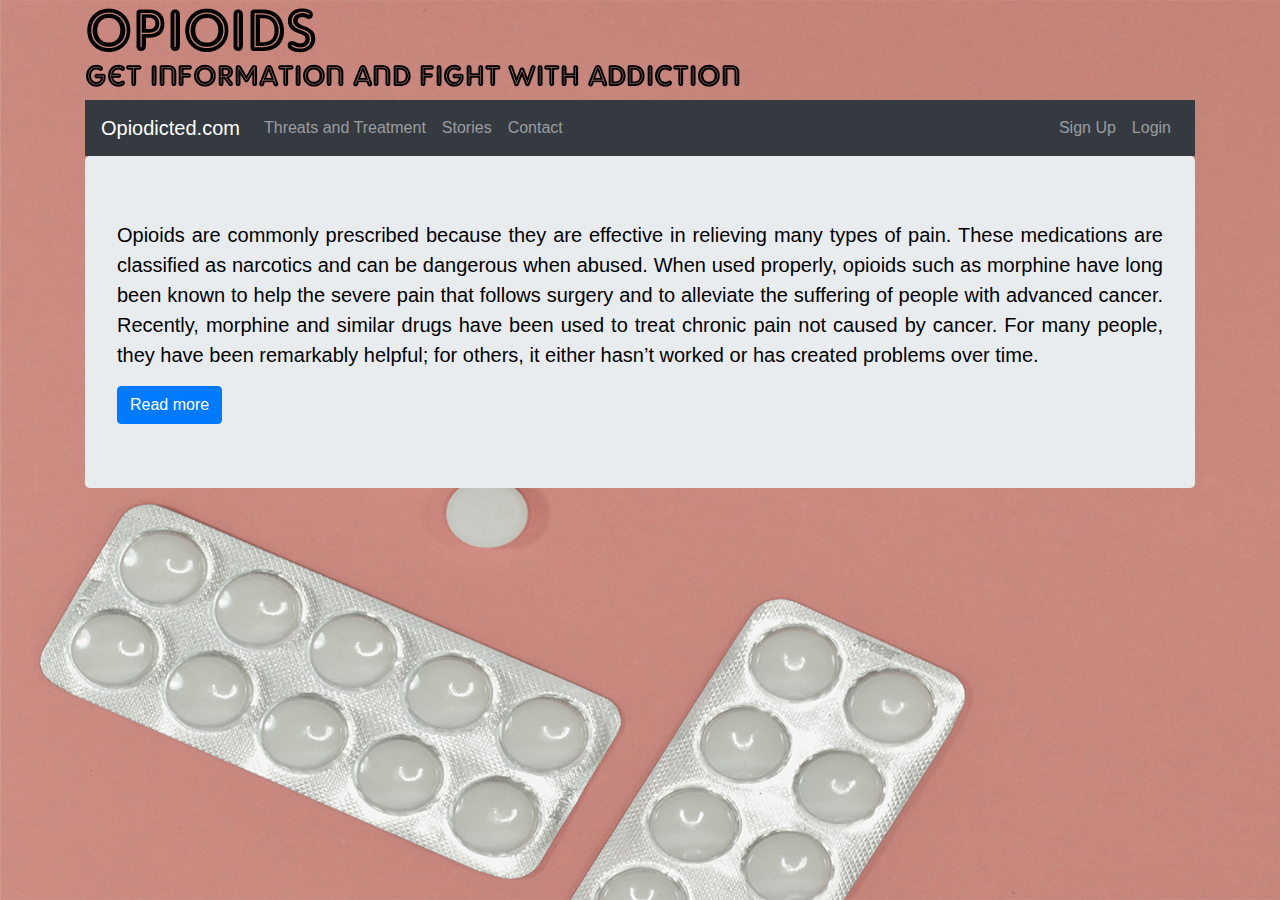
==== 3columnes.html @ 6ac8b946 "Add files via upload" ====
<!doctype html>
<html lang="en">
  <head>
    <!-- Required meta tags -->
    <meta charset="utf-8">
    <meta name="viewport" content="width=device-width, initial-scale=1, shrink-to-fit=no">

    <!-- Bootstrap CSS -->
    <link rel="stylesheet" href="https://maxcdn.bootstrapcdn.com/bootstrap/4.0.0/css/bootstrap.min.css" integrity="sha384-Gn5384xqQ1aoWXA+058RXPxPg6fy4IWvTNh0E263XmFcJlSAwiGgFAW/dAiS6JXm" crossorigin="anonymous">

    <title>OPIOIDS</title>
      
      <link rel="stylesheet" href="styless.css">
  </head>
  <body>
    <div id="wrapper" class="container">
        <div class="row">
      <div class="col-sm-7"> 
          
        
           <h1><img src="h1.png" align="middle" ></h1>
    </div>
    </div>
      
   
          
      <!-- navigation bar -->
          
      <nav class="navbar navbar-expand-lg navbar-dark bg-dark">
        <a class="navbar-brand" href="3columnes.html">Opiodicted.com</a>
        <button class="navbar-toggler" type="button" data-toggle="collapse" data-target="#navbarSupportedContent" aria-controls="navbarSupportedContent" aria-expanded="false" aria-label="Toggle navigation">
          <span class="navbar-toggler-icon"></span>
        </button>

        <div class="collapse navbar-collapse" id="navbarSupportedContent">
          <ul class="navbar-nav mr-auto">
           
            <li class="nav-item">
              <a class="nav-link" href="threats%20and%20treatment.html">
                Threats and Treatment
              </a>
            </li>
                   
                        <li class="nav-item">
              <a class="nav-link" href="stories.html">Stories</a>
            </li>
             <li class="nav-item">
              <a class="nav-link" href="contact.html">Contact</a>
            </li>
          </ul>
          <ul class="nav navbar-nav navbar-right">
      <li> <a class="nav-link" href="signup.html">   Sign Up</a></li>
      <li> <a class="nav-link" href="Login.html"> Login</a></li>
    </ul>
        </div>
      </nav>
        
      
   <!-- content -->
   <div class="jumbotron">
         <p class="lead" align="justify"> Opioids are commonly prescribed because they are effective in relieving many types of pain. These medications are classified as narcotics and can be dangerous when abused. When used properly, opioids such as morphine have long been known to help the severe pain that follows surgery and to alleviate the suffering of people with advanced cancer. Recently, morphine and similar drugs have been used to treat chronic pain not caused by cancer. For many people, they have been remarkably helpful; for others, it either hasn’t worked or has created problems over time.
          </p>
        
        <a class="btn btn-primary" data-toggle="collapse" href="#collapseExample" role="button">Read more</a>
       <div class="collapse" id="collapseExample">
           <div class="card card-body"><p align="justify">
          Taken as directed, opioids can manage pain effectively when used for a short amount of time. With long-term use, people need to be screened and monitored because a fraction of those treated will develop an addiction disorder, abuse the drugs, or give them to others. Long-term daily use of opioids leads to physical dependence, which is not to be confused with addiction disorder. An addiction disorder occurs in about 5 percent of people who take these pain relievers as directed over the period of a year. An addiction disorder can be treated, but like those who misuse or illegally distribute prescription drugs, the prescriber needs to be vigilant to identify and address these problems. That is why everyone who uses prescription opioids needs to be screened and closely monitored.
            <br>
            <br>
            When people have physical dependence and the opioid use is stopped, withdrawal symptoms include restlessness, muscle and bone pain, insomnia, diarrhea, vomiting, cold flashes with goose bumps (“cold turkey”), and involuntary leg movements. Taken in large doses, or in combination with tranquilizers or alcohol, opioids can cause a deadly overdose that causes breathing to stop. To prevent an overdose, it is important to take opioids only as prescribed and to not combine them with other medications unless directed to do so by the prescriber. As clinicians and monitoring systems become more sophisticated, and opioids are better designed to be tamper-resistant or abuse-deterrent, healthcare providers believe that those who suffer because of a fear of addiction will receive the treatment they so desperately need.
               </p>
        </div>
      </div>
       
        </div>
     
      
        
  
    <script src="https://code.jquery.com/jquery-3.2.1.slim.min.js" integrity="sha384-KJ3o2DKtIkvYIK3UENzmM7KCkRr/rE9/Qpg6aAZGJwFDMVNA/GpGFF93hXpG5KkN" crossorigin="anonymous"></script>
    <script src="https://cdnjs.cloudflare.com/ajax/libs/popper.js/1.12.9/umd/popper.min.js" integrity="sha384-ApNbgh9B+Y1QKtv3Rn7W3mgPxhU9K/ScQsAP7hUibX39j7fakFPskvXusvfa0b4Q" crossorigin="anonymous"></script>
    <script src="https://maxcdn.bootstrapcdn.com/bootstrap/4.0.0/js/bootstrap.min.js" integrity="sha384-JZR6Spejh4U02d8jOt6vLEHfe/JQGiRRSQQxSfFWpi1MquVdAyjUar5+76PVCmYl" crossorigin="anonymous"></script>
  </body>
</html>
---- styless.css ----
body{ font-family: arial, sans-serif;
      background-image: url("ojojo2.jpg");
      background-repeat: no-repeat;
      background-attachment: fixed; 
      background-size:cover;}

p{ color:black;}






/* input fields */
input[type=text], input[type=password], input[type=Email], input[type=username] 
{
  width: 50%;
  padding: 3px;
  margin: 3px 0 epx 0;
}


form {background-color:#E9ECEF;
      padding: 1em;}
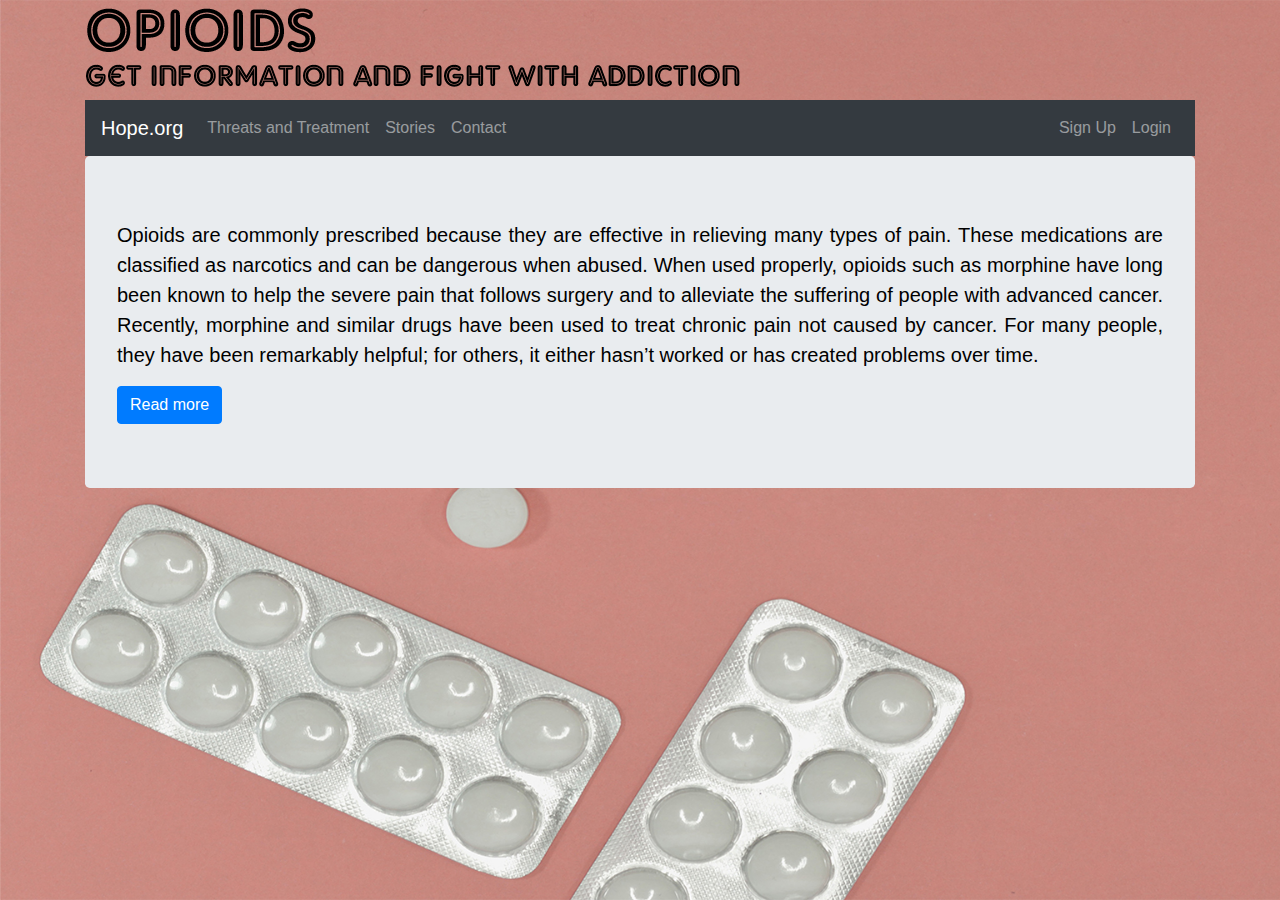
==== commit 9fa684ff: "Update 3columnes.html" ====
--- a/3columnes.html
+++ b/3columnes.html
@@ -27,7 +27,7 @@
       <!-- navigation bar -->
           
       <nav class="navbar navbar-expand-lg navbar-dark bg-dark">
-        <a class="navbar-brand" href="3columnes.html">Opiodicted.com</a>
+        <a class="navbar-brand" href="3columnes.html">Hope.org</a>
         <button class="navbar-toggler" type="button" data-toggle="collapse" data-target="#navbarSupportedContent" aria-controls="navbarSupportedContent" aria-expanded="false" aria-label="Toggle navigation">
           <span class="navbar-toggler-icon"></span>
         </button>
@@ -81,4 +81,4 @@
     <script src="https://cdnjs.cloudflare.com/ajax/libs/popper.js/1.12.9/umd/popper.min.js" integrity="sha384-ApNbgh9B+Y1QKtv3Rn7W3mgPxhU9K/ScQsAP7hUibX39j7fakFPskvXusvfa0b4Q" crossorigin="anonymous"></script>
     <script src="https://maxcdn.bootstrapcdn.com/bootstrap/4.0.0/js/bootstrap.min.js" integrity="sha384-JZR6Spejh4U02d8jOt6vLEHfe/JQGiRRSQQxSfFWpi1MquVdAyjUar5+76PVCmYl" crossorigin="anonymous"></script>
   </body>
-</html>+</html>
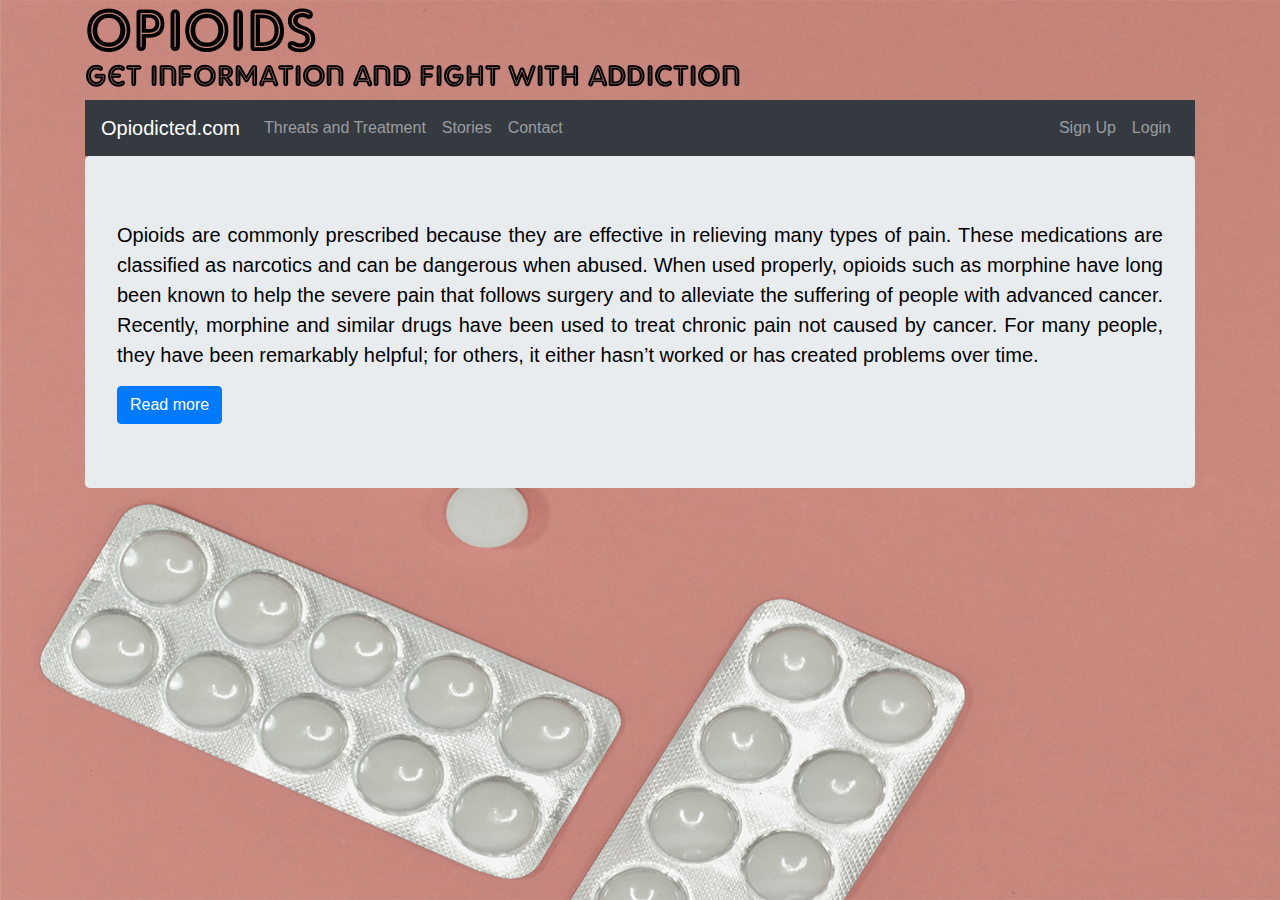
==== commit a8ac6602: "Update 3columnes.html" ====
--- a/3columnes.html
+++ b/3columnes.html
@@ -27,7 +27,7 @@
       <!-- navigation bar -->
           
       <nav class="navbar navbar-expand-lg navbar-dark bg-dark">
-        <a class="navbar-brand" href="3columnes.html">Hope.org</a>
+        <a class="navbar-brand" href="3columnes.html">Opiodicted.com</a>
         <button class="navbar-toggler" type="button" data-toggle="collapse" data-target="#navbarSupportedContent" aria-controls="navbarSupportedContent" aria-expanded="false" aria-label="Toggle navigation">
           <span class="navbar-toggler-icon"></span>
         </button>
